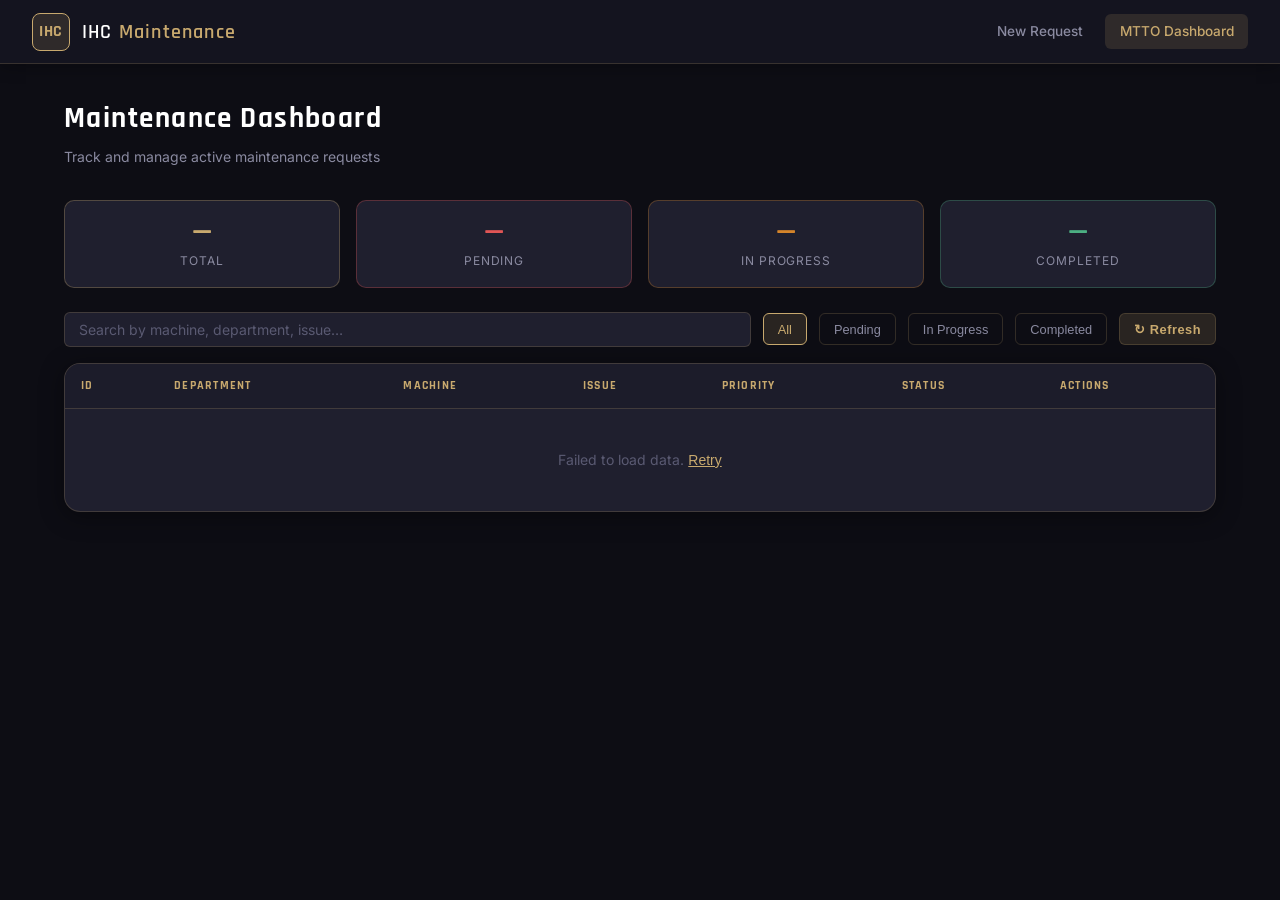
==== maintenance.html @ cc6fbc59 "Add files via upload" ====
<!DOCTYPE html>
<html lang="en">
<head>
  <meta charset="UTF-8">
  <meta name="viewport" content="width=device-width, initial-scale=1.0">
  <title>IHC – Maintenance Dashboard</title>
  <meta name="description" content="IHC Maintenance Department Control Panel">
  <link rel="icon" href="icons/icon-192.png">
  <link rel="apple-touch-icon" href="icons/icon-192.png">
  <link rel="manifest" href="manifest.json">
  <meta name="mobile-web-app-capable" content="yes">
  <meta name="apple-mobile-web-app-capable" content="yes">
  <meta name="apple-mobile-web-app-status-bar-style" content="black-translucent">
  <meta name="apple-mobile-web-app-title" content="IHC MTTO">
  <meta name="theme-color" content="#0d0d14">
  <link rel="stylesheet" href="css/styles.css">
</head>
<body>

  <!-- ===== HEADER ===== -->
  <header class="app-header">
    <a href="index.html" class="header-brand">
      <div class="header-logo">IHC</div>
      <span class="header-name">IHC <span>Maintenance</span></span>
    </a>
    <nav class="header-nav">
      <a href="index.html" class="nav-link">New Request</a>
      <a href="maintenance.html" class="nav-link active">MTTO Dashboard</a>
    </nav>
  </header>

  <!-- ===== CONTENT ===== -->
  <main class="page-container">
    <h1 class="page-title">Maintenance Dashboard</h1>
    <p class="page-subtitle">Track and manage active maintenance requests</p>

    <!-- Counters -->
    <div class="counters">
      <div class="counter-card c-total">
        <div class="counter-value" id="cnt-total">—</div>
        <div class="counter-label">Total</div>
      </div>
      <div class="counter-card c-pending">
        <div class="counter-value" id="cnt-pending">—</div>
        <div class="counter-label">Pending</div>
      </div>
      <div class="counter-card c-progress">
        <div class="counter-value" id="cnt-progress">—</div>
        <div class="counter-label">In Progress</div>
      </div>
      <div class="counter-card c-done">
        <div class="counter-value" id="cnt-done">—</div>
        <div class="counter-label">Completed</div>
      </div>
    </div>

    <!-- Toolbar -->
    <div class="toolbar">
      <input
        class="search-input"
        id="searchInput"
        placeholder="Search by machine, department, issue…"
        type="search"
      >
      <button class="filter-btn active" data-filter="all">All</button>
      <button class="filter-btn" data-filter="Pending">Pending</button>
      <button class="filter-btn" data-filter="In Progress">In Progress</button>
      <button class="filter-btn" data-filter="Completed">Completed</button>
      <button class="btn-refresh" onclick="fetchRequests()">↻ Refresh</button>
    </div>

    <!-- Table -->
    <div class="table-wrapper">
      <div id="tableLoader">
        <div class="spinner"></div>
        Loading requests…
      </div>
      <table id="requestsTable">
        <thead>
          <tr>
            <th>ID</th>
            <th>Department</th>
            <th>Machine</th>
            <th>Issue</th>
            <th>Priority</th>
            <th>Status</th>
            <th>Actions</th>
          </tr>
        </thead>
        <tbody></tbody>
      </table>
    </div>

  </main>

  <!-- ===== UPDATE STATUS MODAL ===== -->
  <div class="modal-overlay" id="updateModal" onclick="if(event.target===this)closeModal()">
    <div class="modal-box">
      <h2 class="modal-title">Update <span>request</span></h2>
      <form id="updateForm" autocomplete="off">
        <input type="hidden" id="modalId">
        <div class="modal-grid">

          <div class="form-group">
            <label class="form-label">New status</label>
            <select class="form-select" id="modalStatus" name="status">
              <option value="In Progress">In Progress</option>
              <option value="Completed">Completed</option>
            </select>
          </div>

          <div class="form-group">
            <label class="form-label" for="modalTechnician">Assigned technician</label>
            <input
              class="form-input"
              id="modalTechnician"
              name="technician"
              placeholder="Technician name"
              type="text"
            >
          </div>

          <div class="form-group">
            <label class="form-label" for="modalComment">Comment (optional)</label>
            <textarea
              class="form-textarea"
              id="modalComment"
              name="comment"
              placeholder="Observations, actions taken…"
              style="min-height:70px"
            ></textarea>
          </div>

        </div>
        <div class="modal-actions">
          <button class="btn-secondary" onclick="closeModal()" type="button">Cancel</button>
          <button class="btn-primary-sm" type="submit">Save changes</button>
        </div>
      </form>
    </div>
  </div>

  <script src="js/config.js"></script>
  <script src="js/app.js"></script>
  <script>
    if ("serviceWorker" in navigator) {
      navigator.serviceWorker.register("/sw.js").catch(() => {
        navigator.serviceWorker.register("sw.js");
      });
    }
  </script>
</body>
</html>
---- css/styles.css ----
/* ============================================================
   IHC MAINTENANCE APP – Estilos globales
   Archivo: css/styles.css
   Paleta: Negro profundo / Dorado / Blanco
   ============================================================ */

@import url('https://fonts.googleapis.com/css2?family=Rajdhani:wght@400;500;600;700&family=Inter:wght@300;400;500;600&display=swap');

/* ---- Variables de marca IHC ---- */
:root {
  --gold:        #c8a96e;
  --gold-light:  #dfc08a;
  --gold-dim:    rgba(200,169,110,0.15);
  --black:       #0d0d14;
  --black-soft:  #14141f;
  --black-mid:   #1c1c2a;
  --black-card:  #1f1f2e;
  --border:      rgba(200,169,110,0.2);
  --border-soft: rgba(255,255,255,0.06);
  --text-main:   #eaeaf0;
  --text-sub:    #8a8aa0;
  --text-dim:    #5a5a72;
  --white:       #ffffff;
  --danger:      #e05555;
  --warning:     #d4842a;
  --success:     #4caf82;

  --radius-sm:   6px;
  --radius-md:   10px;
  --radius-lg:   16px;

  --font-display: 'Rajdhani', sans-serif;
  --font-body:    'Inter', sans-serif;

  --shadow-card: 0 4px 24px rgba(0,0,0,0.4);
  --shadow-glow: 0 0 24px rgba(200,169,110,0.12);
}

/* ---- Reset ---- */
*, *::before, *::after { box-sizing: border-box; margin: 0; padding: 0; }
html { font-size: 16px; scroll-behavior: smooth; }

body {
  background:  var(--black);
  color:       var(--text-main);
  font-family: var(--font-body);
  font-size:   0.9375rem;
  line-height: 1.6;
  min-height:  100vh;
}

/* ---- Scrollbar ---- */
::-webkit-scrollbar { width: 6px; }
::-webkit-scrollbar-track { background: var(--black-soft); }
::-webkit-scrollbar-thumb { background: var(--border); border-radius: 3px; }

/* ============================================================
   HEADER
   ============================================================ */
.app-header {
  background:    var(--black-soft);
  border-bottom: 1px solid var(--border);
  padding:       0 2rem;
  height:        64px;
  display:       flex;
  align-items:   center;
  justify-content: space-between;
  position:      sticky;
  top:           0;
  z-index:       100;
  box-shadow:    0 2px 16px rgba(0,0,0,0.3);
}

.header-brand {
  display:     flex;
  align-items: center;
  gap:         0.75rem;
  text-decoration: none;
}

.header-logo {
  width:        38px;
  height:       38px;
  background:   var(--gold-dim);
  border:       1.5px solid var(--gold);
  border-radius: 8px;
  display:      flex;
  align-items:  center;
  justify-content: center;
  font-family:  var(--font-display);
  font-weight:  700;
  font-size:    1rem;
  color:        var(--gold);
  letter-spacing: 0.04em;
}

.header-name {
  font-family: var(--font-display);
  font-size:   1.25rem;
  font-weight: 600;
  color:       var(--white);
  letter-spacing: 0.06em;
}
.header-name span { color: var(--gold); }

.header-nav { display: flex; gap: 0.5rem; }

.nav-link {
  padding:         0.4rem 0.9rem;
  border-radius:   var(--radius-sm);
  color:           var(--text-sub);
  text-decoration: none;
  font-size:       0.85rem;
  font-weight:     500;
  transition:      all 0.2s;
}
.nav-link:hover   { color: var(--gold); background: var(--gold-dim); }
.nav-link.active  { color: var(--gold); background: var(--gold-dim); }

/* ============================================================
   LAYOUT PRINCIPAL
   ============================================================ */
.page-container {
  max-width:  1200px;
  margin:     0 auto;
  padding:    2rem 1.5rem 4rem;
}

.page-title {
  font-family:    var(--font-display);
  font-size:      1.8rem;
  font-weight:    700;
  color:          var(--white);
  letter-spacing: 0.05em;
  margin-bottom:  0.25rem;
}
.page-subtitle {
  color:        var(--text-sub);
  font-size:    0.875rem;
  margin-bottom: 2rem;
}

/* ============================================================
   FORMULARIO DE SOLICITUD
   ============================================================ */
.form-card {
  background:    var(--black-card);
  border:        1px solid var(--border);
  border-radius: var(--radius-lg);
  padding:       2rem 2.5rem;
  max-width:     600px;
  box-shadow:    var(--shadow-card);
}

.form-grid {
  display:               grid;
  grid-template-columns: 1fr 1fr;
  gap:                   1rem;
}
.form-grid .full { grid-column: 1 / -1; }

.form-group { display: flex; flex-direction: column; gap: 0.4rem; }

.form-label {
  font-size:    0.8rem;
  font-weight:  600;
  color:        var(--text-sub);
  text-transform: uppercase;
  letter-spacing: 0.08em;
}

.form-input,
.form-textarea,
.form-select {
  background:    var(--black-mid);
  border:        1px solid var(--border);
  border-radius: var(--radius-sm);
  color:         var(--text-main);
  font-family:   var(--font-body);
  font-size:     0.9rem;
  padding:       0.6rem 0.875rem;
  transition:    border-color 0.2s, box-shadow 0.2s;
  outline:       none;
  width:         100%;
}
.form-input:focus,
.form-textarea:focus,
.form-select:focus {
  border-color: var(--gold);
  box-shadow:   0 0 0 3px rgba(200,169,110,0.12);
}
.form-input::placeholder,
.form-textarea::placeholder { color: var(--text-dim); }
.form-textarea { resize: vertical; min-height: 90px; }
.form-select option { background: var(--black-mid); }

/* Urgencia visual */
.urgency-group { display: flex; gap: 0.75rem; }
.urgency-opt   { display: none; }
.urgency-label {
  flex:          1;
  text-align:    center;
  padding:       0.5rem;
  border:        1px solid var(--border);
  border-radius: var(--radius-sm);
  cursor:        pointer;
  font-size:     0.85rem;
  font-weight:   600;
  transition:    all 0.2s;
  color:         var(--text-sub);
}
.urgency-opt:checked + .urgency-label { color: var(--white); }
.urgency-opt[value="Alta"]:checked  + .urgency-label { background: #e05555; border-color: #e05555; }
.urgency-opt[value="Media"]:checked + .urgency-label { background: #d4842a; border-color: #d4842a; }
.urgency-opt[value="Baja"]:checked  + .urgency-label { background: #4caf82; border-color: #4caf82; }
.urgency-label:hover { border-color: var(--gold); color: var(--gold); }

/* Botón principal */
.btn-primary {
  background:    var(--gold);
  color:         var(--black);
  border:        none;
  border-radius: var(--radius-sm);
  cursor:        pointer;
  font-family:   var(--font-display);
  font-size:     1rem;
  font-weight:   700;
  letter-spacing: 0.06em;
  padding:       0.75rem 2rem;
  transition:    all 0.2s;
  width:         100%;
  margin-top:    0.5rem;
}
.btn-primary:hover    { background: var(--gold-light); transform: translateY(-1px); box-shadow: var(--shadow-glow); }
.btn-primary:disabled { opacity: 0.55; cursor: not-allowed; transform: none; }

/* Status area */
.status-area {
  margin-top:    1rem;
  padding:       0.75rem 1rem;
  border-radius: var(--radius-sm);
  font-size:     0.9rem;
  display:       none;
}
.status-loading  { background: var(--gold-dim); border: 1px solid var(--border); color: var(--gold); }
.status-success  { background: rgba(76,175,130,0.1); border: 1px solid rgba(76,175,130,0.3); color: #4caf82; }
.status-error    { background: rgba(224,85,85,0.1); border: 1px solid rgba(224,85,85,0.3); color: #e05555; }

/* ============================================================
   DASHBOARD DE MANTENIMIENTO
   ============================================================ */

/* Contadores */
.counters {
  display:               grid;
  grid-template-columns: repeat(4, 1fr);
  gap:                   1rem;
  margin-bottom:         1.5rem;
}

.counter-card {
  background:    var(--black-card);
  border:        1px solid var(--border-soft);
  border-radius: var(--radius-md);
  padding:       1rem 1.25rem;
  text-align:    center;
}
.counter-card.c-total    { border-color: rgba(200,169,110,0.3); }
.counter-card.c-pending  { border-color: rgba(224,85,85,0.3); }
.counter-card.c-progress { border-color: rgba(212,132,42,0.3); }
.counter-card.c-done     { border-color: rgba(76,175,130,0.3); }

.counter-value {
  font-family:  var(--font-display);
  font-size:    2rem;
  font-weight:  700;
  line-height:  1;
}
.c-total .counter-value    { color: var(--gold); }
.c-pending .counter-value  { color: var(--danger); }
.c-progress .counter-value { color: var(--warning); }
.c-done .counter-value     { color: var(--success); }

.counter-label { font-size: 0.75rem; color: var(--text-sub); text-transform: uppercase; letter-spacing: 0.08em; margin-top: 2px; }

/* Toolbar */
.toolbar {
  display:        flex;
  align-items:    center;
  gap:            0.75rem;
  margin-bottom:  1rem;
  flex-wrap:      wrap;
}

.search-input {
  flex:          1;
  min-width:     200px;
  background:    var(--black-card);
  border:        1px solid var(--border);
  border-radius: var(--radius-sm);
  color:         var(--text-main);
  font-family:   var(--font-body);
  font-size:     0.875rem;
  padding:       0.5rem 0.875rem;
  outline:       none;
  transition:    border-color 0.2s;
}
.search-input:focus  { border-color: var(--gold); }
.search-input::placeholder { color: var(--text-dim); }

.filter-btn {
  background:    transparent;
  border:        1px solid var(--border);
  border-radius: var(--radius-sm);
  color:         var(--text-sub);
  cursor:        pointer;
  font-size:     0.8rem;
  font-weight:   500;
  padding:       0.45rem 0.875rem;
  transition:    all 0.2s;
  white-space:   nowrap;
}
.filter-btn:hover  { border-color: var(--gold); color: var(--gold); }
.filter-btn.active { background: var(--gold-dim); border-color: var(--gold); color: var(--gold); }

.btn-refresh {
  background:    var(--gold-dim);
  border:        1px solid var(--border);
  border-radius: var(--radius-sm);
  color:         var(--gold);
  cursor:        pointer;
  font-size:     0.8rem;
  font-weight:   600;
  padding:       0.45rem 0.875rem;
  transition:    all 0.2s;
  letter-spacing: 0.04em;
}
.btn-refresh:hover { background: var(--gold); color: var(--black); }

/* Tabla */
.table-wrapper {
  background:    var(--black-card);
  border:        1px solid var(--border);
  border-radius: var(--radius-lg);
  overflow-x:    auto;
  box-shadow:    var(--shadow-card);
}

#requestsTable {
  width:           100%;
  border-collapse: collapse;
}

#requestsTable thead th {
  background:     var(--black-mid);
  border-bottom:  1px solid var(--border);
  color:          var(--gold);
  font-family:    var(--font-display);
  font-size:      0.78rem;
  font-weight:    700;
  letter-spacing: 0.1em;
  padding:        0.75rem 1rem;
  text-align:     left;
  text-transform: uppercase;
  white-space:    nowrap;
}

.table-row td {
  border-bottom: 1px solid var(--border-soft);
  color:         var(--text-main);
  font-size:     0.875rem;
  padding:       0.75rem 1rem;
  vertical-align: middle;
}
.table-row:last-child td  { border-bottom: none; }
.table-row:hover td       { background: rgba(200,169,110,0.04); }
.table-row.row-done td    { opacity: 0.55; }

.td-id      { color: var(--text-dim); font-size: 0.8rem; font-family: monospace; }
.td-problema{ max-width: 220px; }
.td-actions { white-space: nowrap; }
.td-closed  { color: var(--text-dim); font-size: 0.78rem; }

/* Badges */
.badge {
  border-radius: 20px;
  display:       inline-block;
  font-size:     0.72rem;
  font-weight:   700;
  letter-spacing: 0.06em;
  padding:       2px 10px;
  text-transform: uppercase;
}
.badge-high { background: rgba(224,85,85,0.15); color: #e05555; border: 1px solid rgba(224,85,85,0.3); }
.badge-mid  { background: rgba(212,132,42,0.15); color: #d4842a; border: 1px solid rgba(212,132,42,0.3); }
.badge-low  { background: rgba(76,175,130,0.15); color: #4caf82; border: 1px solid rgba(76,175,130,0.3); }

/* Status chips */
.status-chip {
  border-radius:  20px;
  display:        inline-block;
  font-size:      0.72rem;
  font-weight:    600;
  padding:        2px 10px;
  white-space:    nowrap;
}
.status-pending  { background: rgba(224,85,85,0.1); color: #e07070; border: 1px solid rgba(224,85,85,0.2); }
.status-progress { background: rgba(212,132,42,0.1); color: #d4a060; border: 1px solid rgba(212,132,42,0.2); }
.status-done     { background: rgba(76,175,130,0.1); color: #4caf82; border: 1px solid rgba(76,175,130,0.2); }

/* Botones de acción en tabla */
.btn-action {
  border:        none;
  border-radius: var(--radius-sm);
  cursor:        pointer;
  font-size:     0.75rem;
  font-weight:   600;
  margin-right:  4px;
  padding:       4px 10px;
  transition:    all 0.15s;
}
.btn-progress { background: rgba(212,132,42,0.15); color: #d4842a; border: 1px solid rgba(212,132,42,0.3); }
.btn-progress:hover { background: #d4842a; color: var(--white); }
.btn-done     { background: rgba(76,175,130,0.15); color: #4caf82; border: 1px solid rgba(76,175,130,0.3); }
.btn-done:hover { background: #4caf82; color: var(--white); }
.btn-link     { background: none; border: none; color: var(--gold); cursor: pointer; font-size: 0.875rem; text-decoration: underline; }

.empty-state { color: var(--text-dim); font-size: 0.875rem; padding: 2.5rem; text-align: center; }

/* Loader */
#tableLoader {
  align-items:     center;
  justify-content: center;
  padding:         3rem;
  display:         none;
  gap:             0.75rem;
  color:           var(--text-sub);
  font-size:       0.875rem;
}
.spinner {
  width:        20px;
  height:       20px;
  border:       2px solid var(--border);
  border-top:   2px solid var(--gold);
  border-radius: 50%;
  animation:    spin 0.8s linear infinite;
}
@keyframes spin { to { transform: rotate(360deg); } }

/* ============================================================
   MODAL DE ACTUALIZACIÓN
   ============================================================ */
.modal-overlay {
  background:      rgba(0,0,0,0.65);
  backdrop-filter: blur(4px);
  bottom:          0;
  display:         flex;
  align-items:     center;
  justify-content: center;
  left:            0;
  opacity:         0;
  pointer-events:  none;
  position:        fixed;
  right:           0;
  top:             0;
  transition:      opacity 0.2s;
  z-index:         200;
  padding:         1rem;
}
.modal-overlay.open { opacity: 1; pointer-events: all; }

.modal-box {
  background:    var(--black-card);
  border:        1px solid var(--border);
  border-radius: var(--radius-lg);
  max-width:     460px;
  padding:       2rem;
  transform:     translateY(8px);
  transition:    transform 0.2s;
  width:         100%;
  box-shadow:    0 24px 64px rgba(0,0,0,0.6);
}
.modal-overlay.open .modal-box { transform: translateY(0); }

.modal-title {
  font-family:   var(--font-display);
  font-size:     1.3rem;
  font-weight:   700;
  color:         var(--white);
  margin-bottom: 1.25rem;
  letter-spacing: 0.04em;
}
.modal-title span { color: var(--gold); }

.modal-grid { display: flex; flex-direction: column; gap: 0.875rem; }

.modal-actions { display: flex; gap: 0.75rem; margin-top: 0.5rem; }

.btn-secondary {
  background:    transparent;
  border:        1px solid var(--border);
  border-radius: var(--radius-sm);
  color:         var(--text-sub);
  cursor:        pointer;
  flex:          1;
  font-size:     0.875rem;
  font-weight:   500;
  padding:       0.65rem;
  transition:    all 0.2s;
}
.btn-secondary:hover { border-color: var(--text-sub); color: var(--text-main); }

.btn-primary-sm {
  background:    var(--gold);
  border:        none;
  border-radius: var(--radius-sm);
  color:         var(--black);
  cursor:        pointer;
  flex:          2;
  font-family:   var(--font-display);
  font-size:     0.95rem;
  font-weight:   700;
  letter-spacing: 0.06em;
  padding:       0.65rem;
  transition:    all 0.2s;
}
.btn-primary-sm:hover    { background: var(--gold-light); }
.btn-primary-sm:disabled { opacity: 0.55; cursor: not-allowed; }

/* ============================================================
   RESPONSIVE
   ============================================================ */
@media (max-width: 768px) {
  .app-header      { padding: 0 1rem; }
  .page-container  { padding: 1.25rem 1rem 3rem; }
  .form-card       { padding: 1.25rem; }
  .form-grid       { grid-template-columns: 1fr; }
  .counters        { grid-template-columns: 1fr 1fr; }

  #requestsTable thead th:nth-child(2),
  #requestsTable .table-row td:nth-child(2) { display: none; } /* Oculta Departamento en móvil */

  .header-nav { display: none; }
}

@media (max-width: 480px) {
  .counters { grid-template-columns: 1fr 1fr; }
}
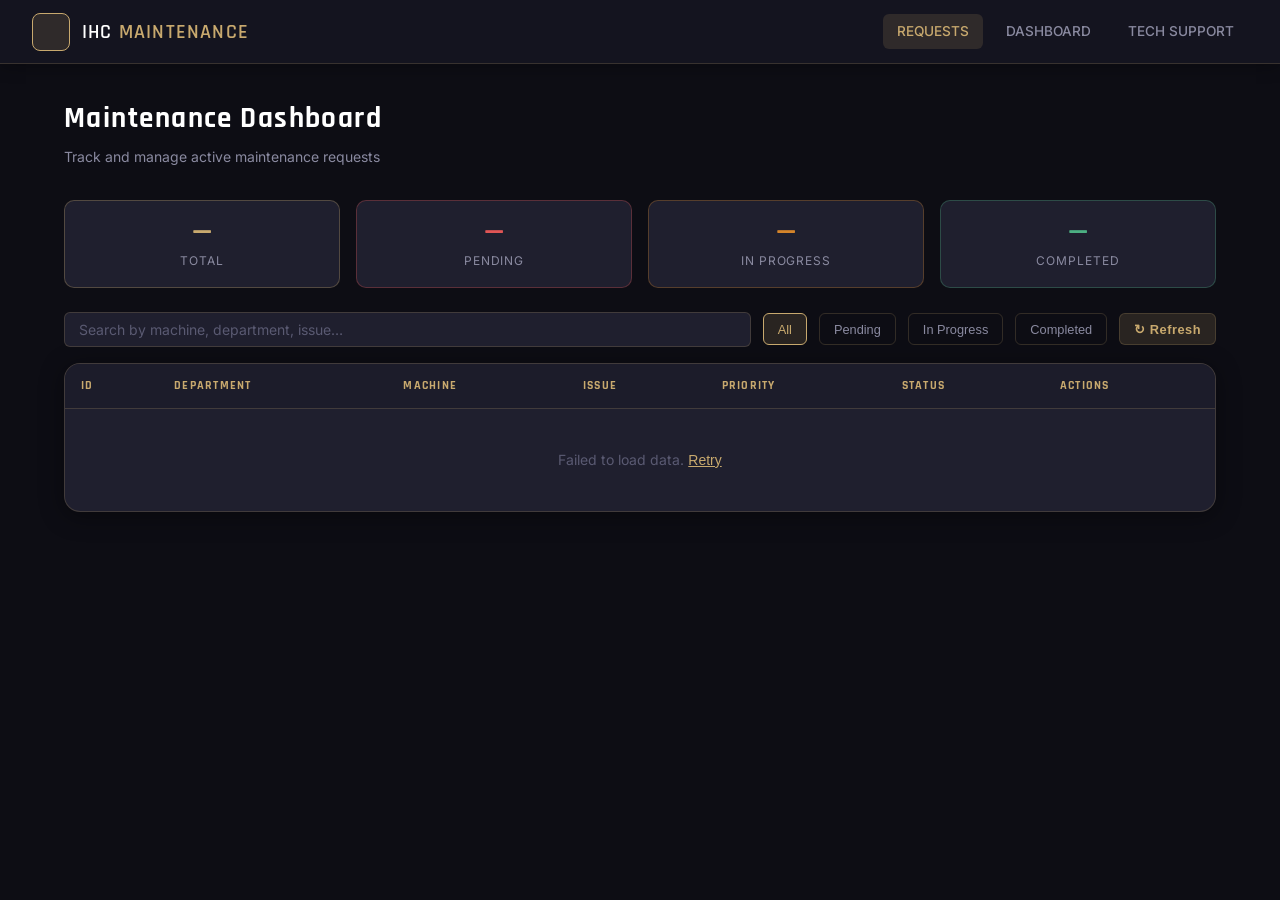
==== commit 606978e4: "Update maintenance.html" ====
--- a/maintenance.html
+++ b/maintenance.html
@@ -20,12 +20,13 @@
   <!-- ===== HEADER ===== -->
   <header class="app-header">
     <a href="index.html" class="header-brand">
-      <div class="header-logo">IHC</div>
-      <span class="header-name">IHC <span>Maintenance</span></span>
+      <div class="header-logo"></div>
+      <span class="header-name">IHC <span>MAINTENANCE</span></span>
     </a>
     <nav class="header-nav">
-      <a href="index.html" class="nav-link">New Request</a>
-      <a href="maintenance.html" class="nav-link active">MTTO Dashboard</a>
+      <a href="index.html" class="nav-link active">REQUESTS</a>
+      <a href="maintenance.html" class="nav-link">DASHBOARD</a>
+      <a href="#" class="nav-link">TECH SUPPORT</a>
     </nav>
   </header>
 
@@ -144,8 +145,8 @@
   <script src="js/app.js"></script>
   <script>
     if ("serviceWorker" in navigator) {
-      navigator.serviceWorker.register("/sw.js").catch(() => {
-        navigator.serviceWorker.register("sw.js");
+      window.addEventListener("load", () => {
+        navigator.serviceWorker.register("./sw.js").catch(err => console.log("SW Error: ", err));
       });
     }
   </script>
--- a/css/styles.css
+++ b/css/styles.css
@@ -1,7 +1,5 @@
 /* ============================================================
    IHC MAINTENANCE APP – Estilos globales
-   Archivo: css/styles.css
-   Paleta: Negro profundo / Dorado / Blanco
    ============================================================ */
 
 @import url('https://fonts.googleapis.com/css2?family=Rajdhani:wght@400;500;600;700&family=Inter:wght@300;400;500;600&display=swap');
@@ -210,9 +208,11 @@
   color:         var(--text-sub);
 }
 .urgency-opt:checked + .urgency-label { color: var(--white); }
-.urgency-opt[value="Alta"]:checked  + .urgency-label { background: #e05555; border-color: #e05555; }
-.urgency-opt[value="Media"]:checked + .urgency-label { background: #d4842a; border-color: #d4842a; }
-.urgency-opt[value="Baja"]:checked  + .urgency-label { background: #4caf82; border-color: #4caf82; }
+
+.urgency-opt[value="High"]:checked   + .urgency-label { background: #e05555; border-color: #e05555; }
+.urgency-opt[value="Medium"]:checked + .urgency-label { background: #d4842a; border-color: #d4842a; }
+.urgency-opt[value="Low"]:checked    + .urgency-label { background: #4caf82; border-color: #4caf82; }
+
 .urgency-label:hover { border-color: var(--gold); color: var(--gold); }
 
 /* Botón principal */
@@ -250,7 +250,6 @@
    DASHBOARD DE MANTENIMIENTO
    ============================================================ */
 
-/* Contadores */
 .counters {
   display:               grid;
   grid-template-columns: repeat(4, 1fr);
@@ -283,7 +282,6 @@
 
 .counter-label { font-size: 0.75rem; color: var(--text-sub); text-transform: uppercase; letter-spacing: 0.08em; margin-top: 2px; }
 
-/* Toolbar */
 .toolbar {
   display:        flex;
   align-items:    center;
@@ -337,7 +335,6 @@
 }
 .btn-refresh:hover { background: var(--gold); color: var(--black); }
 
-/* Tabla */
 .table-wrapper {
   background:    var(--black-card);
   border:        1px solid var(--border);
@@ -381,7 +378,6 @@
 .td-actions { white-space: nowrap; }
 .td-closed  { color: var(--text-dim); font-size: 0.78rem; }
 
-/* Badges */
 .badge {
   border-radius: 20px;
   display:       inline-block;
@@ -395,7 +391,6 @@
 .badge-mid  { background: rgba(212,132,42,0.15); color: #d4842a; border: 1px solid rgba(212,132,42,0.3); }
 .badge-low  { background: rgba(76,175,130,0.15); color: #4caf82; border: 1px solid rgba(76,175,130,0.3); }
 
-/* Status chips */
 .status-chip {
   border-radius:  20px;
   display:        inline-block;
@@ -408,7 +403,6 @@
 .status-progress { background: rgba(212,132,42,0.1); color: #d4a060; border: 1px solid rgba(212,132,42,0.2); }
 .status-done     { background: rgba(76,175,130,0.1); color: #4caf82; border: 1px solid rgba(76,175,130,0.2); }
 
-/* Botones de acción en tabla */
 .btn-action {
   border:        none;
   border-radius: var(--radius-sm);
@@ -427,7 +421,6 @@
 
 .empty-state { color: var(--text-dim); font-size: 0.875rem; padding: 2.5rem; text-align: center; }
 
-/* Loader */
 #tableLoader {
   align-items:     center;
   justify-content: center;
@@ -528,8 +521,68 @@
 .btn-primary-sm:disabled { opacity: 0.55; cursor: not-allowed; }
 
 /* ============================================================
-   RESPONSIVE
+   AJUSTES PARA ENCAJAR EN PANTALLA (NO SCROLL) - SOLO INDEX
    ============================================================ */
+body.screen-fit {
+  height: 100vh;
+  overflow: hidden;
+  display: flex;
+  flex-direction: column;
+}
+
+.compact-container {
+  flex: 1;
+  display: flex;
+  flex-direction: column;
+  justify-content: center;
+  padding: 1rem 1.5rem;
+  max-width: 900px;
+}
+
+.page-header {
+  text-align: center;
+  margin-bottom: 1.5rem;
+}
+.page-header .page-subtitle { margin-bottom: 0; }
+
+.compact-card {
+  padding: 1.5rem 2.5rem;
+  margin: 0 auto;
+  width: 100%;
+}
+
+.form-grid-compact {
+  display: grid;
+  grid-template-columns: 1fr 1fr;
+  gap: 2rem;
+  margin-bottom: 1.5rem;
+}
+
+.col-left {
+  display: flex;
+  flex-direction: column;
+  gap: 1.25rem;
+}
+
+.col-right {
+  display: flex;
+  flex-direction: column;
+}
+
+.issue-group {
+  flex: 1;
+  display: flex;
+  flex-direction: column;
+}
+
+.issue-textarea {
+  flex: 1;
+  resize: none;
+  min-height: 150px;
+}
+
+.btn-compact { margin-top: 0; }
+
 @media (max-width: 768px) {
   .app-header      { padding: 0 1rem; }
   .page-container  { padding: 1.25rem 1rem 3rem; }
@@ -538,9 +591,14 @@
   .counters        { grid-template-columns: 1fr 1fr; }
 
   #requestsTable thead th:nth-child(2),
-  #requestsTable .table-row td:nth-child(2) { display: none; } /* Oculta Departamento en móvil */
+  #requestsTable .table-row td:nth-child(2) { display: none; }
 
   .header-nav { display: none; }
+
+  body.screen-fit { overflow: auto; height: auto; display: block; }
+  .form-grid-compact { grid-template-columns: 1fr; gap: 1rem; }
+  .compact-card { padding: 1.25rem; }
+  .issue-textarea { min-height: 100px; }
 }
 
 @media (max-width: 480px) {
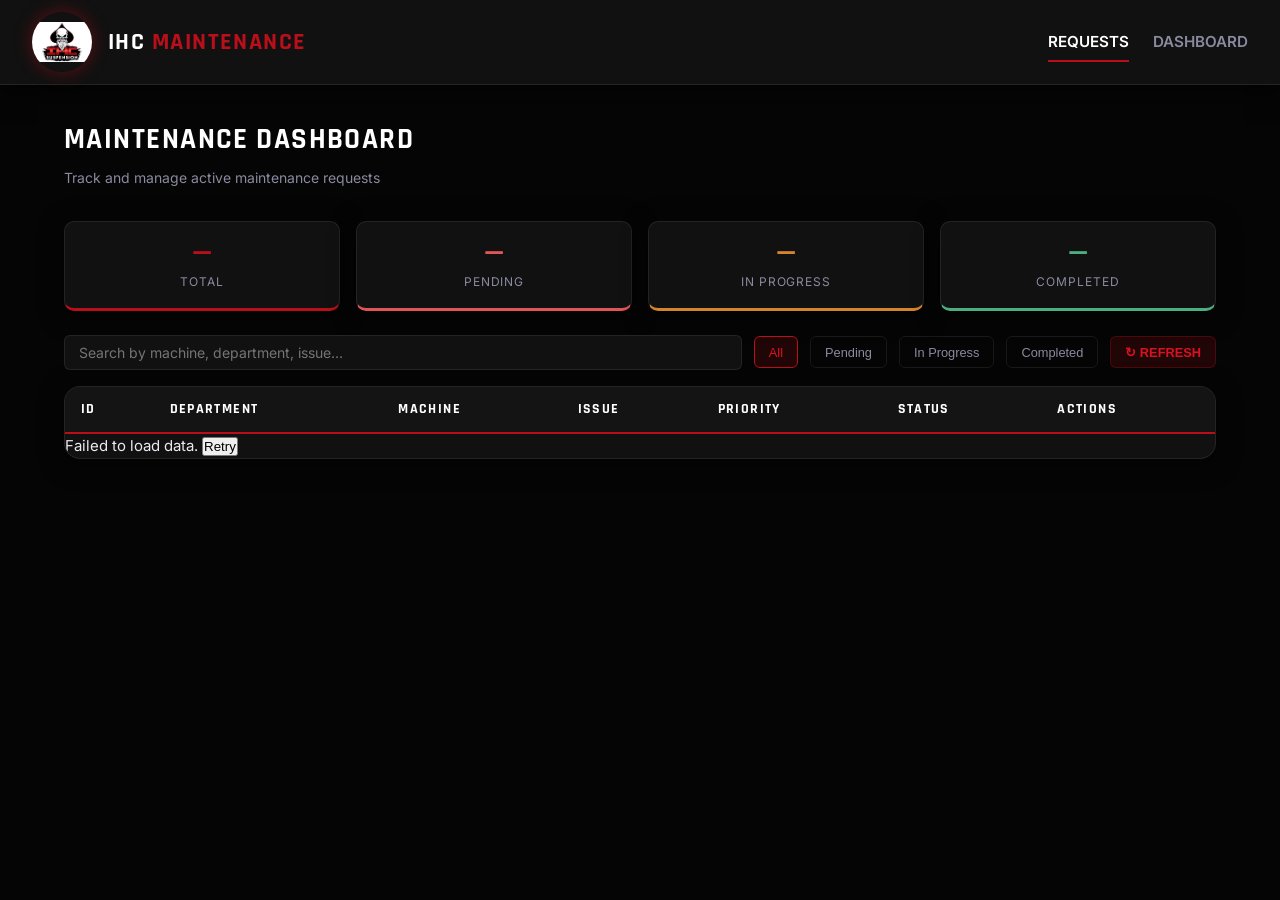
==== commit 61e5868f: "Update maintenance.html" ====
--- a/maintenance.html
+++ b/maintenance.html
@@ -26,7 +26,6 @@
     <nav class="header-nav">
       <a href="index.html" class="nav-link active">REQUESTS</a>
       <a href="maintenance.html" class="nav-link">DASHBOARD</a>
-      <a href="#" class="nav-link">TECH SUPPORT</a>
     </nav>
   </header>
 
--- a/css/styles.css
+++ b/css/styles.css
@@ -1,24 +1,28 @@
 /* ============================================================
-   IHC MAINTENANCE APP – Estilos globales
+   IHC MAINTENANCE APP – Estilos corporativos IHC Suspension
+   Paleta: Negro profundo / Rojo IHC / Blanco
    ============================================================ */
 
 @import url('https://fonts.googleapis.com/css2?family=Rajdhani:wght@400;500;600;700&family=Inter:wght@300;400;500;600&display=swap');
 
-/* ---- Variables de marca IHC ---- */
+/* ---- Variables de marca IHC Suspension ---- */
 :root {
-  --gold:        #c8a96e;
-  --gold-light:  #dfc08a;
-  --gold-dim:    rgba(200,169,110,0.15);
-  --black:       #0d0d14;
-  --black-soft:  #14141f;
-  --black-mid:   #1c1c2a;
-  --black-card:  #1f1f2e;
-  --border:      rgba(200,169,110,0.2);
-  --border-soft: rgba(255,255,255,0.06);
+  --red:         #b80f1a; 
+  --red-light:   #d81220;
+  --red-dim:     rgba(184, 15, 26, 0.15);
+  
+  --black:       #050505;
+  --black-soft:  #0d0d0d;
+  --black-mid:   #141414;
+  --black-card:  #111111;
+  
+  --border:      rgba(184, 15, 26, 0.3);
+  --border-soft: rgba(255, 255, 255, 0.08);
   --text-main:   #eaeaf0;
   --text-sub:    #8a8aa0;
   --text-dim:    #5a5a72;
   --white:       #ffffff;
+  
   --danger:      #e05555;
   --warning:     #d4842a;
   --success:     #4caf82;
@@ -30,8 +34,7 @@
   --font-display: 'Rajdhani', sans-serif;
   --font-body:    'Inter', sans-serif;
 
-  --shadow-card: 0 4px 24px rgba(0,0,0,0.4);
-  --shadow-glow: 0 0 24px rgba(200,169,110,0.12);
+  --shadow-card: 0 4px 24px rgba(0,0,0,0.6);
 }
 
 /* ---- Reset ---- */
@@ -47,560 +50,213 @@
   min-height:  100vh;
 }
 
-/* ---- Scrollbar ---- */
 ::-webkit-scrollbar { width: 6px; }
 ::-webkit-scrollbar-track { background: var(--black-soft); }
 ::-webkit-scrollbar-thumb { background: var(--border); border-radius: 3px; }
 
 /* ============================================================
-   HEADER
+   HEADER Y LOGO (Estilo E-Commerce Automotriz)
    ============================================================ */
 .app-header {
-  background:    var(--black-soft);
-  border-bottom: 1px solid var(--border);
+  background:    var(--black-card); 
+  border-bottom: 1px solid var(--border-soft); 
   padding:       0 2rem;
-  height:        64px;
+  height:        85px; 
   display:       flex;
   align-items:   center;
   justify-content: space-between;
   position:      sticky;
   top:           0;
   z-index:       100;
-  box-shadow:    0 2px 16px rgba(0,0,0,0.3);
-}
-
-.header-brand {
-  display:     flex;
-  align-items: center;
-  gap:         0.75rem;
-  text-decoration: none;
-}
+  box-shadow:    0 4px 24px rgba(0,0,0,0.8);
+}
+
+.header-brand { display: flex; align-items: center; gap: 1rem; text-decoration: none; }
 
 .header-logo {
-  width:        38px;
-  height:       38px;
-  background:   var(--gold-dim);
-  border:       1.5px solid var(--gold);
-  border-radius: 8px;
-  display:      flex;
-  align-items:  center;
-  justify-content: center;
-  font-family:  var(--font-display);
-  font-weight:  700;
-  font-size:    1rem;
-  color:        var(--gold);
-  letter-spacing: 0.04em;
+  width:        60px; 
+  height:       60px;
+  background-image: url('../icons/icon-192.png'); 
+  background-size: contain;
+  background-position: center;
+  background-repeat: no-repeat;
+  background-color: transparent; 
+  border-radius:  50%; 
+  box-shadow:     0 0 18px rgba(184, 15, 26, 0.45); 
+  transition:     transform 0.3s ease, box-shadow 0.3s ease;
+}
+.header-brand:hover .header-logo {
+  transform: scale(1.05); 
+  box-shadow: 0 0 25px rgba(184, 15, 26, 0.7); 
 }
 
 .header-name {
   font-family: var(--font-display);
-  font-size:   1.25rem;
-  font-weight: 600;
+  font-size:   1.5rem;
+  font-weight: 700;
   color:       var(--white);
   letter-spacing: 0.06em;
-}
-.header-name span { color: var(--gold); }
-
-.header-nav { display: flex; gap: 0.5rem; }
+  text-transform: uppercase;
+}
+.header-name span { color: var(--red); }
+
+.header-nav { display: flex; gap: 1.5rem; align-items: center; }
 
 .nav-link {
-  padding:         0.4rem 0.9rem;
-  border-radius:   var(--radius-sm);
+  padding:         0.5rem 0;
   color:           var(--text-sub);
   text-decoration: none;
-  font-size:       0.85rem;
-  font-weight:     500;
-  transition:      all 0.2s;
-}
-.nav-link:hover   { color: var(--gold); background: var(--gold-dim); }
-.nav-link.active  { color: var(--gold); background: var(--gold-dim); }
+  font-size:       0.95rem;
+  font-weight:     600;
+  text-transform:  uppercase;
+  position:        relative;
+  transition:      color 0.2s;
+}
+
+.nav-link::after {
+  content: ''; position: absolute; width: 0; height: 2px;
+  bottom: 0; left: 0; background-color: var(--red); transition: width 0.3s ease; 
+}
+
+.nav-link:hover { color: var(--white); }
+.nav-link:hover::after { width: 100%; }
+.nav-link.active { color: var(--white); }
+.nav-link.active::after { width: 100%; }
 
 /* ============================================================
    LAYOUT PRINCIPAL
    ============================================================ */
-.page-container {
-  max-width:  1200px;
-  margin:     0 auto;
-  padding:    2rem 1.5rem 4rem;
-}
-
-.page-title {
-  font-family:    var(--font-display);
-  font-size:      1.8rem;
-  font-weight:    700;
-  color:          var(--white);
-  letter-spacing: 0.05em;
-  margin-bottom:  0.25rem;
-}
-.page-subtitle {
-  color:        var(--text-sub);
-  font-size:    0.875rem;
-  margin-bottom: 2rem;
-}
+.page-container { max-width: 1200px; margin: 0 auto; padding: 2rem 1.5rem 4rem; }
+.page-title { font-family: var(--font-display); font-size: 1.8rem; font-weight: 700; color: var(--white); letter-spacing: 0.05em; margin-bottom: 0.25rem; text-transform: uppercase; }
+.page-subtitle { color: var(--text-sub); font-size: 0.875rem; margin-bottom: 2rem; }
 
 /* ============================================================
    FORMULARIO DE SOLICITUD
    ============================================================ */
-.form-card {
-  background:    var(--black-card);
-  border:        1px solid var(--border);
-  border-radius: var(--radius-lg);
-  padding:       2rem 2.5rem;
-  max-width:     600px;
-  box-shadow:    var(--shadow-card);
-}
-
-.form-grid {
-  display:               grid;
-  grid-template-columns: 1fr 1fr;
-  gap:                   1rem;
-}
-.form-grid .full { grid-column: 1 / -1; }
-
-.form-group { display: flex; flex-direction: column; gap: 0.4rem; }
-
-.form-label {
-  font-size:    0.8rem;
-  font-weight:  600;
-  color:        var(--text-sub);
-  text-transform: uppercase;
-  letter-spacing: 0.08em;
-}
-
-.form-input,
-.form-textarea,
-.form-select {
-  background:    var(--black-mid);
-  border:        1px solid var(--border);
-  border-radius: var(--radius-sm);
-  color:         var(--text-main);
-  font-family:   var(--font-body);
-  font-size:     0.9rem;
-  padding:       0.6rem 0.875rem;
-  transition:    border-color 0.2s, box-shadow 0.2s;
-  outline:       none;
-  width:         100%;
-}
-.form-input:focus,
-.form-textarea:focus,
-.form-select:focus {
-  border-color: var(--gold);
-  box-shadow:   0 0 0 3px rgba(200,169,110,0.12);
-}
-.form-input::placeholder,
-.form-textarea::placeholder { color: var(--text-dim); }
+.form-card { background: var(--black-card); border: 1px solid var(--border-soft); border-radius: var(--radius-lg); padding: 2rem 2.5rem; max-width: 600px; box-shadow: var(--shadow-card); }
+.form-group { display: flex; flex-direction: column; gap: 0.4rem; margin-bottom: 1rem; }
+.form-label { font-size: 0.8rem; font-weight: 600; color: var(--text-sub); text-transform: uppercase; letter-spacing: 0.08em; }
+
+.form-input, .form-textarea, .form-select {
+  background: var(--black-mid); border: 1px solid var(--border-soft); border-radius: var(--radius-sm); color: var(--text-main); font-family: var(--font-body); font-size: 0.9rem; padding: 0.6rem 0.875rem; transition: border-color 0.2s, box-shadow 0.2s; outline: none; width: 100%;
+}
+.form-input:focus, .form-textarea:focus, .form-select:focus { border-color: var(--red); box-shadow: 0 0 0 3px rgba(184, 15, 26, 0.15); }
 .form-textarea { resize: vertical; min-height: 90px; }
 .form-select option { background: var(--black-mid); }
 
-/* Urgencia visual */
 .urgency-group { display: flex; gap: 0.75rem; }
 .urgency-opt   { display: none; }
-.urgency-label {
-  flex:          1;
-  text-align:    center;
-  padding:       0.5rem;
-  border:        1px solid var(--border);
-  border-radius: var(--radius-sm);
-  cursor:        pointer;
-  font-size:     0.85rem;
-  font-weight:   600;
-  transition:    all 0.2s;
-  color:         var(--text-sub);
-}
+.urgency-label { flex: 1; text-align: center; padding: 0.5rem; border: 1px solid var(--border-soft); border-radius: var(--radius-sm); cursor: pointer; font-size: 0.85rem; font-weight: 600; transition: all 0.2s; color: var(--text-sub); }
 .urgency-opt:checked + .urgency-label { color: var(--white); }
-
 .urgency-opt[value="High"]:checked   + .urgency-label { background: #e05555; border-color: #e05555; }
 .urgency-opt[value="Medium"]:checked + .urgency-label { background: #d4842a; border-color: #d4842a; }
 .urgency-opt[value="Low"]:checked    + .urgency-label { background: #4caf82; border-color: #4caf82; }
-
-.urgency-label:hover { border-color: var(--gold); color: var(--gold); }
-
-/* Botón principal */
-.btn-primary {
-  background:    var(--gold);
-  color:         var(--black);
-  border:        none;
-  border-radius: var(--radius-sm);
-  cursor:        pointer;
-  font-family:   var(--font-display);
-  font-size:     1rem;
-  font-weight:   700;
-  letter-spacing: 0.06em;
-  padding:       0.75rem 2rem;
-  transition:    all 0.2s;
-  width:         100%;
-  margin-top:    0.5rem;
-}
-.btn-primary:hover    { background: var(--gold-light); transform: translateY(-1px); box-shadow: var(--shadow-glow); }
-.btn-primary:disabled { opacity: 0.55; cursor: not-allowed; transform: none; }
-
-/* Status area */
-.status-area {
-  margin-top:    1rem;
-  padding:       0.75rem 1rem;
-  border-radius: var(--radius-sm);
-  font-size:     0.9rem;
-  display:       none;
-}
-.status-loading  { background: var(--gold-dim); border: 1px solid var(--border); color: var(--gold); }
+.urgency-label:hover { border-color: var(--red); color: var(--red); }
+
+.btn-primary { background: var(--red); color: var(--white); border: none; border-radius: var(--radius-sm); cursor: pointer; font-family: var(--font-display); font-size: 1.1rem; font-weight: 700; letter-spacing: 0.08em; padding: 0.75rem 2rem; transition: all 0.2s; width: 100%; margin-top: 0.5rem; text-transform: uppercase; }
+.btn-primary:hover { background: var(--red-light); transform: translateY(-1px); }
+.btn-primary:disabled { opacity: 0.55; cursor: not-allowed; }
+
+.status-area { margin-top: 1rem; padding: 0.75rem 1rem; border-radius: var(--radius-sm); font-size: 0.9rem; display: none; }
+.status-loading  { background: var(--red-dim); border: 1px solid var(--border); color: var(--red-light); }
 .status-success  { background: rgba(76,175,130,0.1); border: 1px solid rgba(76,175,130,0.3); color: #4caf82; }
 .status-error    { background: rgba(224,85,85,0.1); border: 1px solid rgba(224,85,85,0.3); color: #e05555; }
 
 /* ============================================================
    DASHBOARD DE MANTENIMIENTO
    ============================================================ */
-
-.counters {
-  display:               grid;
-  grid-template-columns: repeat(4, 1fr);
-  gap:                   1rem;
-  margin-bottom:         1.5rem;
-}
-
-.counter-card {
-  background:    var(--black-card);
-  border:        1px solid var(--border-soft);
-  border-radius: var(--radius-md);
-  padding:       1rem 1.25rem;
-  text-align:    center;
-}
-.counter-card.c-total    { border-color: rgba(200,169,110,0.3); }
-.counter-card.c-pending  { border-color: rgba(224,85,85,0.3); }
-.counter-card.c-progress { border-color: rgba(212,132,42,0.3); }
-.counter-card.c-done     { border-color: rgba(76,175,130,0.3); }
-
-.counter-value {
-  font-family:  var(--font-display);
-  font-size:    2rem;
-  font-weight:  700;
-  line-height:  1;
-}
-.c-total .counter-value    { color: var(--gold); }
+.counters { display: grid; grid-template-columns: repeat(4, 1fr); gap: 1rem; margin-bottom: 1.5rem; }
+.counter-card { background: var(--black-card); border: 1px solid var(--border-soft); border-radius: var(--radius-md); padding: 1rem 1.25rem; text-align: center; box-shadow: var(--shadow-card); }
+.counter-card.c-total    { border-bottom: 3px solid var(--red); }
+.counter-card.c-pending  { border-bottom: 3px solid var(--danger); }
+.counter-card.c-progress { border-bottom: 3px solid var(--warning); }
+.counter-card.c-done     { border-bottom: 3px solid var(--success); }
+
+.counter-value { font-family: var(--font-display); font-size: 2rem; font-weight: 700; line-height: 1; }
+.c-total .counter-value    { color: var(--red); }
 .c-pending .counter-value  { color: var(--danger); }
 .c-progress .counter-value { color: var(--warning); }
 .c-done .counter-value     { color: var(--success); }
-
 .counter-label { font-size: 0.75rem; color: var(--text-sub); text-transform: uppercase; letter-spacing: 0.08em; margin-top: 2px; }
 
-.toolbar {
-  display:        flex;
-  align-items:    center;
-  gap:            0.75rem;
-  margin-bottom:  1rem;
-  flex-wrap:      wrap;
-}
-
-.search-input {
-  flex:          1;
-  min-width:     200px;
-  background:    var(--black-card);
-  border:        1px solid var(--border);
-  border-radius: var(--radius-sm);
-  color:         var(--text-main);
-  font-family:   var(--font-body);
-  font-size:     0.875rem;
-  padding:       0.5rem 0.875rem;
-  outline:       none;
-  transition:    border-color 0.2s;
-}
-.search-input:focus  { border-color: var(--gold); }
-.search-input::placeholder { color: var(--text-dim); }
-
-.filter-btn {
-  background:    transparent;
-  border:        1px solid var(--border);
-  border-radius: var(--radius-sm);
-  color:         var(--text-sub);
-  cursor:        pointer;
-  font-size:     0.8rem;
-  font-weight:   500;
-  padding:       0.45rem 0.875rem;
-  transition:    all 0.2s;
-  white-space:   nowrap;
-}
-.filter-btn:hover  { border-color: var(--gold); color: var(--gold); }
-.filter-btn.active { background: var(--gold-dim); border-color: var(--gold); color: var(--gold); }
-
-.btn-refresh {
-  background:    var(--gold-dim);
-  border:        1px solid var(--border);
-  border-radius: var(--radius-sm);
-  color:         var(--gold);
-  cursor:        pointer;
-  font-size:     0.8rem;
-  font-weight:   600;
-  padding:       0.45rem 0.875rem;
-  transition:    all 0.2s;
-  letter-spacing: 0.04em;
-}
-.btn-refresh:hover { background: var(--gold); color: var(--black); }
-
-.table-wrapper {
-  background:    var(--black-card);
-  border:        1px solid var(--border);
-  border-radius: var(--radius-lg);
-  overflow-x:    auto;
-  box-shadow:    var(--shadow-card);
-}
-
-#requestsTable {
-  width:           100%;
-  border-collapse: collapse;
-}
-
-#requestsTable thead th {
-  background:     var(--black-mid);
-  border-bottom:  1px solid var(--border);
-  color:          var(--gold);
-  font-family:    var(--font-display);
-  font-size:      0.78rem;
-  font-weight:    700;
-  letter-spacing: 0.1em;
-  padding:        0.75rem 1rem;
-  text-align:     left;
-  text-transform: uppercase;
-  white-space:    nowrap;
-}
-
-.table-row td {
-  border-bottom: 1px solid var(--border-soft);
-  color:         var(--text-main);
-  font-size:     0.875rem;
-  padding:       0.75rem 1rem;
-  vertical-align: middle;
-}
+.toolbar { display: flex; align-items: center; gap: 0.75rem; margin-bottom: 1rem; flex-wrap: wrap; }
+.search-input { flex: 1; min-width: 200px; background: var(--black-card); border: 1px solid var(--border-soft); border-radius: var(--radius-sm); color: var(--text-main); font-family: var(--font-body); font-size: 0.875rem; padding: 0.5rem 0.875rem; outline: none; transition: border-color 0.2s; }
+.search-input:focus { border-color: var(--red); }
+.filter-btn { background: transparent; border: 1px solid var(--border-soft); border-radius: var(--radius-sm); color: var(--text-sub); cursor: pointer; font-size: 0.8rem; font-weight: 500; padding: 0.45rem 0.875rem; transition: all 0.2s; white-space: nowrap; }
+.filter-btn:hover { border-color: var(--red); color: var(--red-light); }
+.filter-btn.active { background: var(--red-dim); border-color: var(--red); color: var(--red-light); }
+.btn-refresh { background: var(--red-dim); border: 1px solid var(--border); border-radius: var(--radius-sm); color: var(--red-light); cursor: pointer; font-size: 0.8rem; font-weight: 600; padding: 0.45rem 0.875rem; transition: all 0.2s; text-transform: uppercase; }
+.btn-refresh:hover { background: var(--red); color: var(--white); }
+
+.table-wrapper { background: var(--black-card); border: 1px solid var(--border-soft); border-radius: var(--radius-lg); overflow-x: auto; box-shadow: var(--shadow-card); }
+#requestsTable { width: 100%; border-collapse: collapse; }
+#requestsTable thead th { background: var(--black-mid); border-bottom: 2px solid var(--red); color: var(--white); font-family: var(--font-display); font-size: 0.85rem; font-weight: 700; letter-spacing: 0.1em; padding: 0.75rem 1rem; text-align: left; text-transform: uppercase; white-space: nowrap; }
+.table-row td { border-bottom: 1px solid var(--border-soft); color: var(--text-main); font-size: 0.875rem; padding: 0.75rem 1rem; vertical-align: middle; }
 .table-row:last-child td  { border-bottom: none; }
-.table-row:hover td       { background: rgba(200,169,110,0.04); }
+.table-row:hover td       { background: rgba(184, 15, 26, 0.06); }
 .table-row.row-done td    { opacity: 0.55; }
-
-.td-id      { color: var(--text-dim); font-size: 0.8rem; font-family: monospace; }
+.td-id { color: var(--text-dim); font-size: 0.8rem; font-family: monospace; }
 .td-problema{ max-width: 220px; }
-.td-actions { white-space: nowrap; }
-.td-closed  { color: var(--text-dim); font-size: 0.78rem; }
-
-.badge {
-  border-radius: 20px;
-  display:       inline-block;
-  font-size:     0.72rem;
-  font-weight:   700;
-  letter-spacing: 0.06em;
-  padding:       2px 10px;
-  text-transform: uppercase;
-}
+
+.badge { border-radius: 20px; display: inline-block; font-size: 0.72rem; font-weight: 700; letter-spacing: 0.06em; padding: 2px 10px; text-transform: uppercase; }
 .badge-high { background: rgba(224,85,85,0.15); color: #e05555; border: 1px solid rgba(224,85,85,0.3); }
 .badge-mid  { background: rgba(212,132,42,0.15); color: #d4842a; border: 1px solid rgba(212,132,42,0.3); }
 .badge-low  { background: rgba(76,175,130,0.15); color: #4caf82; border: 1px solid rgba(76,175,130,0.3); }
 
-.status-chip {
-  border-radius:  20px;
-  display:        inline-block;
-  font-size:      0.72rem;
-  font-weight:    600;
-  padding:        2px 10px;
-  white-space:    nowrap;
-}
+.status-chip { border-radius: 20px; display: inline-block; font-size: 0.72rem; font-weight: 600; padding: 2px 10px; white-space: nowrap; }
 .status-pending  { background: rgba(224,85,85,0.1); color: #e07070; border: 1px solid rgba(224,85,85,0.2); }
 .status-progress { background: rgba(212,132,42,0.1); color: #d4a060; border: 1px solid rgba(212,132,42,0.2); }
 .status-done     { background: rgba(76,175,130,0.1); color: #4caf82; border: 1px solid rgba(76,175,130,0.2); }
 
-.btn-action {
-  border:        none;
-  border-radius: var(--radius-sm);
-  cursor:        pointer;
-  font-size:     0.75rem;
-  font-weight:   600;
-  margin-right:  4px;
-  padding:       4px 10px;
-  transition:    all 0.15s;
-}
+.btn-action { border: none; border-radius: var(--radius-sm); cursor: pointer; font-size: 0.75rem; font-weight: 600; margin-right: 4px; padding: 4px 10px; transition: all 0.15s; }
 .btn-progress { background: rgba(212,132,42,0.15); color: #d4842a; border: 1px solid rgba(212,132,42,0.3); }
 .btn-progress:hover { background: #d4842a; color: var(--white); }
-.btn-done     { background: rgba(76,175,130,0.15); color: #4caf82; border: 1px solid rgba(76,175,130,0.3); }
+.btn-done { background: rgba(76,175,130,0.15); color: #4caf82; border: 1px solid rgba(76,175,130,0.3); }
 .btn-done:hover { background: #4caf82; color: var(--white); }
-.btn-link     { background: none; border: none; color: var(--gold); cursor: pointer; font-size: 0.875rem; text-decoration: underline; }
-
-.empty-state { color: var(--text-dim); font-size: 0.875rem; padding: 2.5rem; text-align: center; }
-
-#tableLoader {
-  align-items:     center;
-  justify-content: center;
-  padding:         3rem;
-  display:         none;
-  gap:             0.75rem;
-  color:           var(--text-sub);
-  font-size:       0.875rem;
-}
-.spinner {
-  width:        20px;
-  height:       20px;
-  border:       2px solid var(--border);
-  border-top:   2px solid var(--gold);
-  border-radius: 50%;
-  animation:    spin 0.8s linear infinite;
-}
+
+/* Loader */
+#tableLoader { align-items: center; justify-content: center; padding: 3rem; display: none; gap: 0.75rem; color: var(--text-sub); }
+.spinner { width: 20px; height: 20px; border: 2px solid var(--border-soft); border-top: 2px solid var(--red); border-radius: 50%; animation: spin 0.8s linear infinite; }
 @keyframes spin { to { transform: rotate(360deg); } }
 
 /* ============================================================
    MODAL DE ACTUALIZACIÓN
    ============================================================ */
-.modal-overlay {
-  background:      rgba(0,0,0,0.65);
-  backdrop-filter: blur(4px);
-  bottom:          0;
-  display:         flex;
-  align-items:     center;
-  justify-content: center;
-  left:            0;
-  opacity:         0;
-  pointer-events:  none;
-  position:        fixed;
-  right:           0;
-  top:             0;
-  transition:      opacity 0.2s;
-  z-index:         200;
-  padding:         1rem;
-}
+.modal-overlay { background: rgba(0,0,0,0.8); backdrop-filter: blur(4px); bottom: 0; display: flex; align-items: center; justify-content: center; left: 0; opacity: 0; pointer-events: none; position: fixed; right: 0; top: 0; transition: opacity 0.2s; z-index: 200; padding: 1rem; }
 .modal-overlay.open { opacity: 1; pointer-events: all; }
-
-.modal-box {
-  background:    var(--black-card);
-  border:        1px solid var(--border);
-  border-radius: var(--radius-lg);
-  max-width:     460px;
-  padding:       2rem;
-  transform:     translateY(8px);
-  transition:    transform 0.2s;
-  width:         100%;
-  box-shadow:    0 24px 64px rgba(0,0,0,0.6);
-}
+.modal-box { background: var(--black-card); border: 1px solid var(--border); border-radius: var(--radius-lg); max-width: 460px; padding: 2rem; transform: translateY(8px); transition: transform 0.2s; width: 100%; box-shadow: 0 24px 64px rgba(0,0,0,0.8); }
 .modal-overlay.open .modal-box { transform: translateY(0); }
-
-.modal-title {
-  font-family:   var(--font-display);
-  font-size:     1.3rem;
-  font-weight:   700;
-  color:         var(--white);
-  margin-bottom: 1.25rem;
-  letter-spacing: 0.04em;
-}
-.modal-title span { color: var(--gold); }
-
+.modal-title { font-family: var(--font-display); font-size: 1.4rem; font-weight: 700; color: var(--white); margin-bottom: 1.25rem; text-transform: uppercase; }
+.modal-title span { color: var(--red); }
 .modal-grid { display: flex; flex-direction: column; gap: 0.875rem; }
-
 .modal-actions { display: flex; gap: 0.75rem; margin-top: 0.5rem; }
-
-.btn-secondary {
-  background:    transparent;
-  border:        1px solid var(--border);
-  border-radius: var(--radius-sm);
-  color:         var(--text-sub);
-  cursor:        pointer;
-  flex:          1;
-  font-size:     0.875rem;
-  font-weight:   500;
-  padding:       0.65rem;
-  transition:    all 0.2s;
-}
-.btn-secondary:hover { border-color: var(--text-sub); color: var(--text-main); }
-
-.btn-primary-sm {
-  background:    var(--gold);
-  border:        none;
-  border-radius: var(--radius-sm);
-  color:         var(--black);
-  cursor:        pointer;
-  flex:          2;
-  font-family:   var(--font-display);
-  font-size:     0.95rem;
-  font-weight:   700;
-  letter-spacing: 0.06em;
-  padding:       0.65rem;
-  transition:    all 0.2s;
-}
-.btn-primary-sm:hover    { background: var(--gold-light); }
-.btn-primary-sm:disabled { opacity: 0.55; cursor: not-allowed; }
+.btn-secondary { background: transparent; border: 1px solid var(--border-soft); border-radius: var(--radius-sm); color: var(--text-sub); cursor: pointer; flex: 1; font-size: 0.875rem; padding: 0.65rem; transition: all 0.2s; }
+.btn-secondary:hover { border-color: var(--text-sub); color: var(--white); }
+.btn-primary-sm { background: var(--red); border: none; border-radius: var(--radius-sm); color: var(--white); cursor: pointer; flex: 2; font-family: var(--font-display); font-size: 1rem; font-weight: 700; padding: 0.65rem; transition: all 0.2s; text-transform: uppercase; }
+.btn-primary-sm:hover { background: var(--red-light); }
 
 /* ============================================================
    AJUSTES PARA ENCAJAR EN PANTALLA (NO SCROLL) - SOLO INDEX
    ============================================================ */
-body.screen-fit {
-  height: 100vh;
-  overflow: hidden;
-  display: flex;
-  flex-direction: column;
-}
-
-.compact-container {
-  flex: 1;
-  display: flex;
-  flex-direction: column;
-  justify-content: center;
-  padding: 1rem 1.5rem;
-  max-width: 900px;
-}
-
-.page-header {
-  text-align: center;
-  margin-bottom: 1.5rem;
-}
+body.screen-fit { height: 100vh; overflow: hidden; display: flex; flex-direction: column; }
+.compact-container { flex: 1; display: flex; flex-direction: column; justify-content: center; padding: 1rem 1.5rem; max-width: 900px; }
+.page-header { text-align: center; margin-bottom: 1.5rem; }
 .page-header .page-subtitle { margin-bottom: 0; }
-
-.compact-card {
-  padding: 1.5rem 2.5rem;
-  margin: 0 auto;
-  width: 100%;
-}
-
-.form-grid-compact {
-  display: grid;
-  grid-template-columns: 1fr 1fr;
-  gap: 2rem;
-  margin-bottom: 1.5rem;
-}
-
-.col-left {
-  display: flex;
-  flex-direction: column;
-  gap: 1.25rem;
-}
-
-.col-right {
-  display: flex;
-  flex-direction: column;
-}
-
-.issue-group {
-  flex: 1;
-  display: flex;
-  flex-direction: column;
-}
-
-.issue-textarea {
-  flex: 1;
-  resize: none;
-  min-height: 150px;
-}
-
-.btn-compact { margin-top: 0; }
-
+.compact-card { padding: 1.5rem 2.5rem; margin: 0 auto; width: 100%; }
+.form-grid-compact { display: grid; grid-template-columns: 1fr 1fr; gap: 2rem; margin-bottom: 1.5rem; }
+.col-left { display: flex; flex-direction: column; gap: 1.25rem; }
+.col-right { display: flex; flex-direction: column; }
+.issue-group { flex: 1; display: flex; flex-direction: column; margin-bottom: 0; }
+.issue-textarea { flex: 1; resize: none; min-height: 150px; }
+
+/* Responsive */
 @media (max-width: 768px) {
   .app-header      { padding: 0 1rem; }
-  .page-container  { padding: 1.25rem 1rem 3rem; }
-  .form-card       { padding: 1.25rem; }
-  .form-grid       { grid-template-columns: 1fr; }
+  .header-nav      { display: none; }
+  body.screen-fit  { overflow: auto; height: auto; display: block; }
+  .form-grid-compact { grid-template-columns: 1fr; gap: 1rem; }
+  .compact-card    { padding: 1.25rem; }
+  .issue-textarea  { min-height: 100px; }
   .counters        { grid-template-columns: 1fr 1fr; }
-
-  #requestsTable thead th:nth-child(2),
-  #requestsTable .table-row td:nth-child(2) { display: none; }
-
-  .header-nav { display: none; }
-
-  body.screen-fit { overflow: auto; height: auto; display: block; }
-  .form-grid-compact { grid-template-columns: 1fr; gap: 1rem; }
-  .compact-card { padding: 1.25rem; }
-  .issue-textarea { min-height: 100px; }
-}
-
-@media (max-width: 480px) {
-  .counters { grid-template-columns: 1fr 1fr; }
-}
+  #requestsTable thead th:nth-child(2), #requestsTable .table-row td:nth-child(2) { display: none; }
+}
